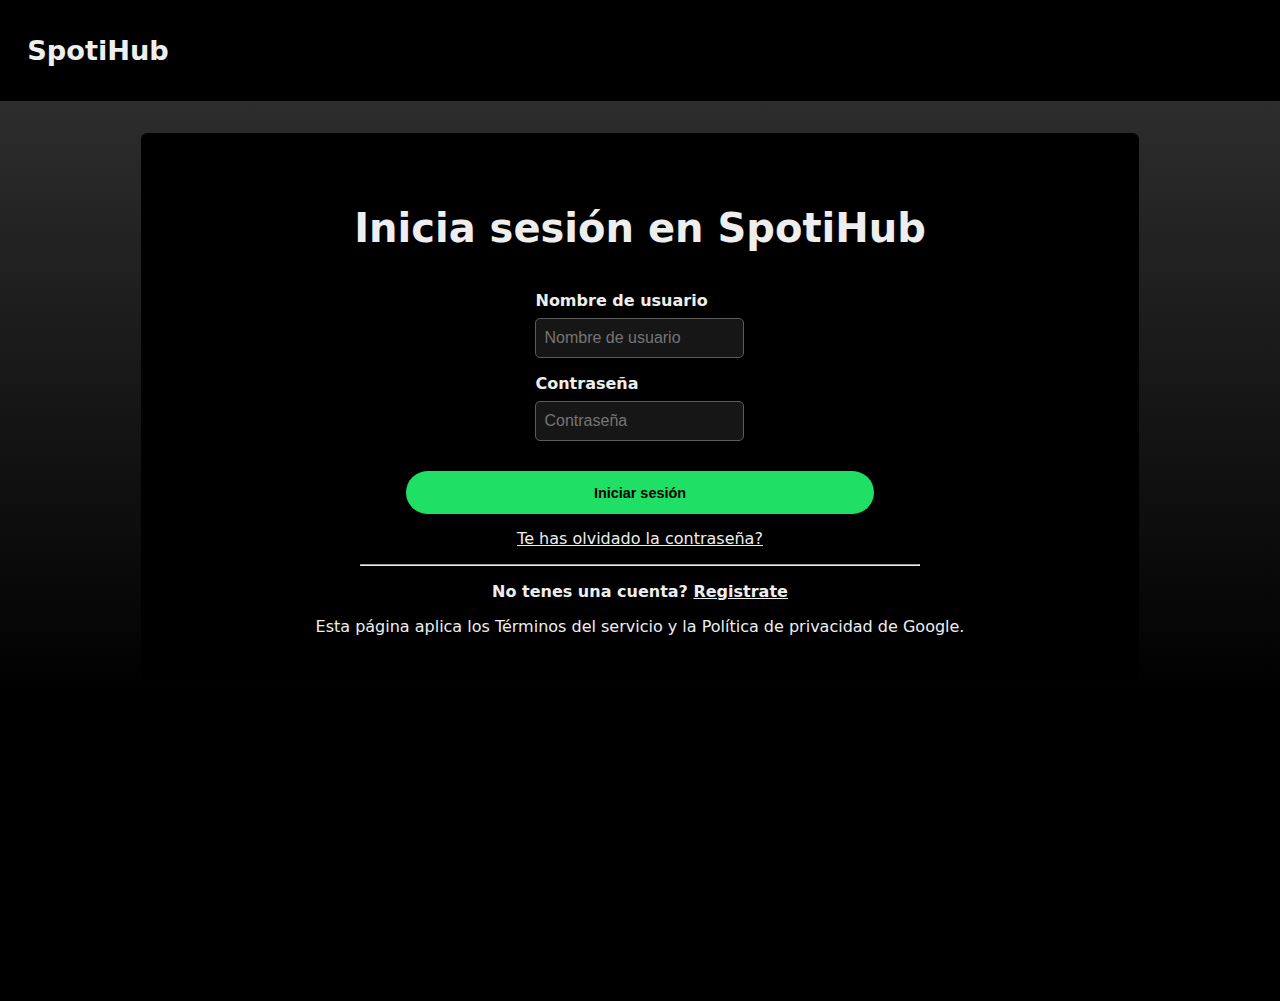
==== login.html @ 7aeb6ea9 "Brand new Login ladies n gentlemen" ====
<!DOCTYPE html>
<html lang="en">
  <head>
    <meta charset="UTF-8" />
    <link rel="icon" type="image/svg+xml" href="/javascript.svg" />
    <link href="https://fonts.googleapis.com/css2?family=Heebo:wght@600&display=swap" rel="stylesheet">
    <meta name="viewport" content="width=device-width, initial-scale=1.0" />
    <link rel="stylesheet" href="style.css">
    <title>SpotiHub | Iniciar sesión</title>
  </head>
  <body>
    <section class="nav">
      <h1 class="name">SpotiHub</h1>
    </section>
    <main class="mainContent">
      <header class="cont-caja">
        <section class="caja">
          <h1 class="titulo">Inicia sesión en SpotiHub</h1>
          <form class="login">
            <label for="username">Nombre de usuario</label>
            <input type="text" id="username" placeholder="Nombre de usuario" autocomplete="off">
            <label for="pass">Contraseña</label>
            <input type="password" id="pass" placeholder="Contraseña" autocomplete="off">
          </form>
          <button a class="boton"><strong>Iniciar sesión</strong></button>
          <p><a class="a2" href="#">Te has olvidado la contraseña?</a></p>
          <hr>
          <footer class="footer">
            <h4>No tenes una cuenta? <a href="#" class="register">Registrate</a></h4>
          </footer>
          <p>Esta página aplica los Términos del servicio y la Política de privacidad de Google.</p>
        </section>
      </header>
    </main>
    <script type="module" src="/main.js"></script>
  </body>
</html>
---- style.css ----
* {
  margin: 0;
  padding: 0;
  box-sizing: border-box;
}

html,
body {
  height: 100vh;
  max-width: 100vw;
}

:root {
  --color1: rgb(0, 0, 0);
  --color2: rgb(22, 22, 22);
  --color3: rgb(45, 45, 45);
  --color4: rgb(91, 91, 91);
  --color5: rgb(238, 238, 238);
  --color6: rgb(28, 28, 28);
  --button: rgb(31, 223, 100);
}

body {
  background-color: var(--color1);
  font-family: system-ui, -apple-system, BlinkMacSystemFont, 'Segoe UI', Roboto, Oxygen, Ubuntu, Cantarell, 'Open Sans', 'Helvetica Neue', sans-serif;
}

a {
  text-decoration: none;
}

li{
  list-style: none;
}
/*configurar grilla*/

article.container-grid {
  width: 100%;
  max-width: 100%;
  display: grid;
  grid-template-columns: 25% 75%;
  grid-template-rows: 1fr;
  gap: 1em;
  height: 100%;
}

/*aside*/

aside.asideSection {
  height: 100%;
  display: grid;
  grid-template-columns: 1fr;
  grid-template-rows: 20% 1fr;
  gap: 1em;
}

/*nav*/

section.nav {
  background-color: var(--color1);
  height: 6.3em;
  display: flex;
  align-items: center;
}

section.nav h1{
  color: var(--color5);
  font-size: 1.7em;
  margin-left: 1em;
}

section.nav ul.nav-containerItems {
  display: flex;
  flex-direction: column;
  height: 100%;
  padding:  0 0 0 2em;
  justify-content: space-evenly;
}

section.nav ul.nav-containerItems li.nav-itemElement button{
  background-color: transparent;
  border: none;
}


section.nav ul.nav-containerItems li.nav-itemElement button a{
  display: flex;
  gap: 1em;

}

section.nav ul.nav-containerItems li.nav-itemElement button a svg{
  height: 1.5em;
  fill: var(--color4);
}

section.nav ul.nav-containerItems li.nav-itemElement button a h6{
  font-size: 1.5em;
  color: var(--color4)

}

/*biblioteca*/

section.biblio {
  height: 100%;
  background-color: var(--color2);
  border-radius: 1em;
  padding: 1.5em 1em 1em 1em;
  overflow-y: auto;
}

section.biblio::-webkit-scrollbar{
  background-color: transparent;
}

section.biblio::-webkit-scrollbar-thumb{
  background-color: var(--color3);
  border-radius: 1em;
}

section.biblio div.biblio-header{
  display: flex;
  gap: 1em;
  align-items: center;
  position: relative;
}

section.biblio div.biblio-header svg{
  fill: var(--color4);
  height: 1.2em;
}

section.biblio div.biblio-header svg.plusButton{
  position: absolute;
  right: 0;
  top: 0;
  margin: .4em 0 0 0;
}

section.biblio div.biblio-header h6{
  color: var(--color4);
  font-size: 1.2em;
}

section.biblio div.biblio-main{
  display: flex;
  flex-direction: column;
  margin: 2em 0 0 0;
  color: var(--color5);
  gap: 1em;
}

section.biblio div.biblio-main div.biblioCard{
  display: flex;
  flex-direction: column;
  gap: .5em;
  background-color: var(--color3);
  border-radius: .5em;
  padding: .8em;

}

section.biblio div.biblio-main div.biblioCard h6{
  font-size: 1.1em;
}

section.biblio div.biblio-main div.biblioCard p{
  font-size: .9em;
}

section.biblio div.biblio-main div.biblioCard button{
  margin: 1em 0 0 0;
  padding: .6em 1.2em;
  width: max-content;
  border-radius: 1em;
  border: transparent;
  background-color: white;
  font-weight: bold;
}

div.biblio-footer ul.legalThings {
  padding: 4em 0 0 0;
}

div.biblio-footer ul.legalThings li{
  display: inline;
  margin-right: .9em;
}

div.biblio-footer ul.legalThings li a{
  color: var(--color4);
}

div.biblio-footer ul.legalThings li a:hover{
  text-decoration: underline;
}

section.biblio button.translateButton{
  display: flex;
  align-items: center;
  gap: .5em;
  margin: 2em 0 0 0;
  padding: .5em .8em;
  border-radius: 1em;
  border: 1px solid var(--color4);
  color: var(--color5);
  background-color: transparent;
  font-size: .9em;
}

section.biblio button.translateButton svg{
  fill: var(--color5);
  height: 1.7em;
}
/*fin de aside*/

/*main*/

main.mainContent {
  background: linear-gradient(to bottom, var(--color3), var(--color2), var(--color1), var(--color1));
  padding: 1em;
  height: 100%;
  color: var(--color5);
  overflow-x: auto;
}

main.mainContent::-webkit-scrollbar{
  background-color: transparent;
}

main.mainContent::-webkit-scrollbar-thumb{
  background-color: var(--color3);
  border-radius: 2em;
  width: 2em;
}

main.mainContent header h1{
  font-size: 2.5em;
}

main.mainContent article.bodyOfContent {
  padding: 3em 0 0 0;
  display: flex;
  flex-direction: column;
  gap: 1em;
}

main.mainContent article.bodyOfContent section {
  width: 100%;
}

main.mainContent article.bodyOfContent section div.containerElements {
  display: flex;
  gap: 2em;
  flex-wrap: nowrap;
  overflow-x: scroll;
  margin: 0 0 0 0;
  padding: 2em 0 1em 0;
}

@media (width >=1275px) {
  main.mainContent article.bodyOfContent section div.containerElements {
    justify-content: space-around;
    overflow: hidden;
  }
}

main.mainContent article.bodyOfContent section div.containerElements article.element {
  background-color: var(--color6);
  padding: 1em 1em 1.5em 1em;
  border-radius: 1em;
  display: flex;
  flex-direction: column;
  width: max-content;
  gap: 1em;
  width: 11em;
  position: relative;
}

main.mainContent article.bodyOfContent section div.containerElements article.element button.goToSpotifyBtn{
  background-color: rgb(83, 255, 83);
  height: 3.5em;
  width: 3.5em;
  border-radius: 50%;
  border: none;
  display: grid;
  place-items: center;
  position: absolute;
  bottom: 0;
  right: 0;
  margin: 0 1em 4em 0;
  opacity: 0;
  transition: all .1s ease-in;
  box-shadow: -1px 8px 22px -5px rgba(0,0,0,0.75);
-webkit-box-shadow: -1px 8px 22px -5px rgba(0,0,0,0.75);
-moz-box-shadow: -1px 8px 22px -5px rgba(0,0,0,0.75);
}

main.mainContent article.bodyOfContent section div.containerElements article.element button.goToSpotifyBtn:hover{
  transition: all .1s ease-in;
  height: 3.8em;
  width: 3.8em;
  margin: 0 1.3em 4.3em 0;
}

main.mainContent article.bodyOfContent section div.containerElements article.element button.goToSpotifyBtn svg{
  height: 1.5em;
}

main.mainContent article.bodyOfContent section div.containerElements article.element div.img {
  height: 9em;
  width: 9em;
  background-color: var(--color1);
}

main.mainContent article.bodyOfContent section div.containerElements article.element div.img img {
  object-fit: cover;
  height: 9em;
  width: 9em;
}

main.mainContent article.bodyOfContent section div.containerElements article.element h3.nombre {
  width: 100%;
  text-overflow: ellipsis;
  white-space: nowrap;
  overflow: hidden;
  font-size: 1em;
}

main.mainContent article.bodyOfContent section div.containerElements article.element div.artista {
  width: 100%;
  text-overflow: ellipsis;
  white-space: nowrap;
  overflow: hidden;
  color: var(--color4);
}

/*Cajita login*/

header.cont-caja{
  display: flex;
  justify-content: center;
  margin-top: 1em;
}

section.caja{
  display: flex;
  justify-content: center;
  align-items: center;
  flex-direction: column;
  background-color: var(--color1);
  border-radius: 0.4em;
  width: 80%;
  padding: 2em;
}
.titulo{
  margin: 1em;
}

section.caja hr{
  width: 60%;
}

section.caja p{
  margin-bottom: 1em;
}
.a2{
  color: var(--color5);
  text-decoration: underline;
  transition: all 0.1s;
}

.a2:hover{
  color: var(--button);
  text-decoration-color: var(--button);
}
form.login{
  text-align: center;
  display: flex;
  justify-content: left;
  align-items: flex-start;
  flex-direction: column;
}
form.login label{
  font-weight:600;
  margin-bottom: 0.5em;
}

form.login input{
  background-color: var(--color2);
  border-radius: 5px;
  border-style:solid;
  border-color: var(--color4);
  border-width: 1px;
  height: 2.5em;
  font-size: 1em;
  margin-bottom: 1em;
  width: 100%;
  color: var(--color5);
}

form.login input::placeholder{
  padding-left: 0.5em;
}

button.boton{
  border-radius: 10em;
  height: 3em;
  width: 50%;
  margin: 1em;
  background-color: var(--button);
  border-style: none;
  font-weight: 500;
  font-size: 0.9em;
  transition: all 0.1s;
}

button.boton:hover{
  transform: scale(1.08);
  cursor: pointer;
}
/*footer*/

footer.footer {
  display: flex;
  flex-direction: column;
  gap: 1em;
  padding: 3em 0 5em 0;
}

footer.footer section.aboutUse {
  display: grid;
  grid-template-columns: repeat(5, 1fr);
  grid-template-rows: 1fr;
  grid-column-gap: 0px;
  grid-row-gap: 0px;
}


footer.footer section.aboutUse article ul{
  margin: .8em 0 0 0;
  display: flex;
  flex-direction: column;
  gap: .5em;
}

footer.footer section.aboutUse article ul li a{
  color: var(--color4);
}

footer.footer section.aboutUse article ul li a:hover{
  text-decoration: underline;
}

footer.footer article.media{
  display: flex;
  gap: .5em;
  justify-content: end;
}
footer.footer article.media button{
  height: 3em;
  width: 3em;
  border-radius: 50%;
  fill: var(--color5);
  background-color: var(--color3);
  border: none;
  display: grid;
  place-items: center;
}

footer.footer article.media button a{
  height: 100%;
  width: 100%;
  border-radius: 50%;
  display: grid;
  place-items: center;
}

footer.footer article.media button a svg{
  height: 1.3em;
}

footer.footer a{
  color: var(--color5);
  text-decoration: underline;
  text-decoration-color: var(--color5);
  transition: color 0.1s;
}

footer.footer a:hover{
  color: var(--button);
  text-decoration-color: var(--button);
}

footer.footer{
  padding: 0;
  margin: 1em;
}
section.aboutLegalUse {
  display: flex;
  position: relative;
  padding: 1em 0 0 0;
}

section.aboutLegalUse ul {
  width: 100%;
  display: grid;
  grid-template-columns: repeat(8, 1fr);
  grid-template-rows: 1fr;
  grid-column-gap: 0px;
  grid-row-gap: 1em;
  text-align: left;
  gap: 10px;
}

section.aboutLegalUse ul li {
  font-size:.9em;
  height: 100%;
  width: 100%;
  display: flex;
  align-items: center;
  text-align: left;
}

section.aboutLegalUse ul li a{
  color: var(--color4);
}

section.aboutLegalUse div.copyright{
  color: var(--color5);
}

/*fin de main*/
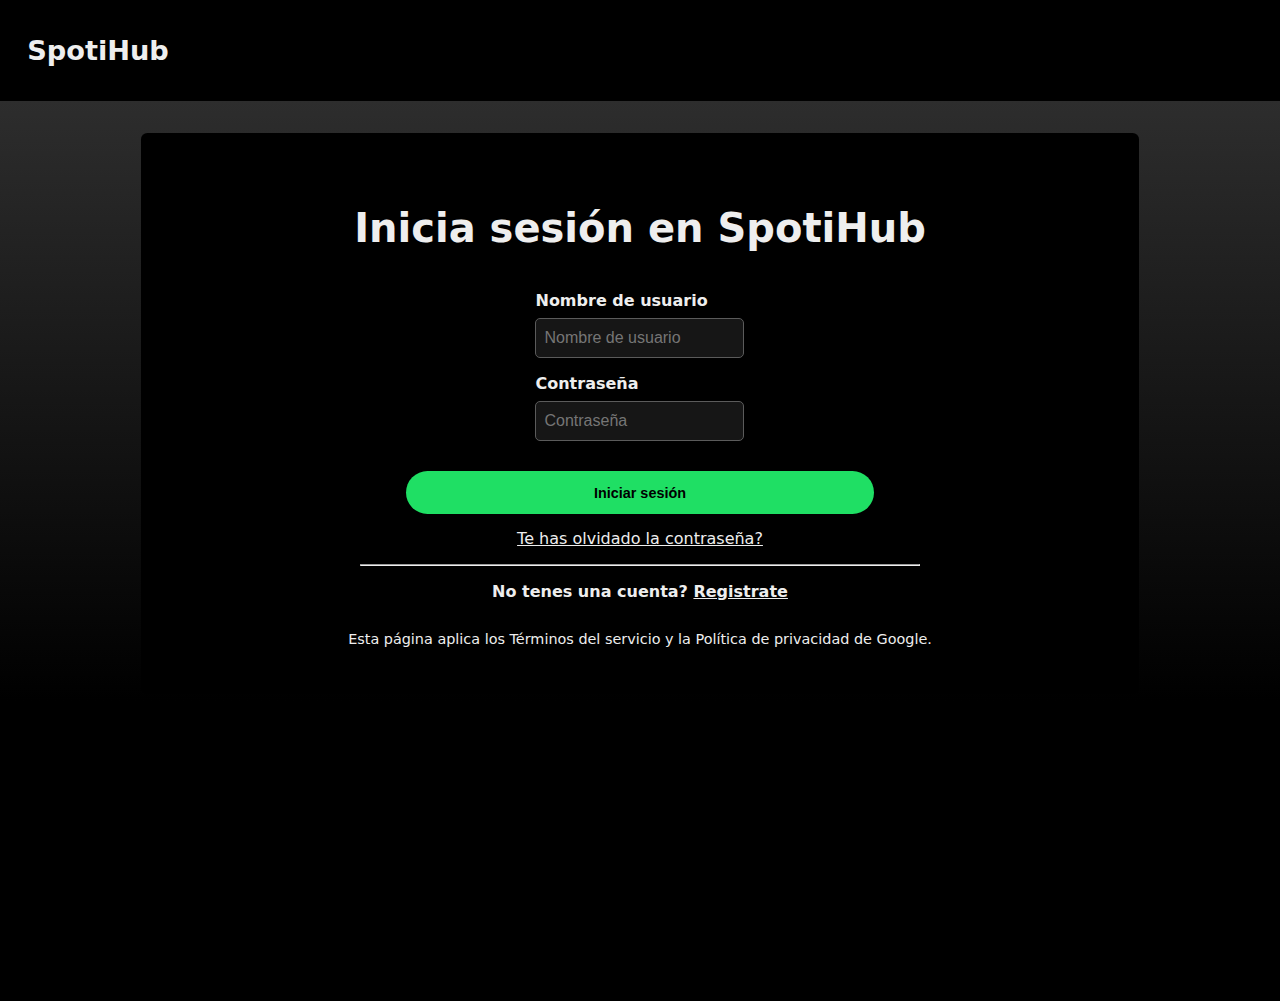
==== commit e669676a: "brand new commit my people, les do dis" ====
--- a/login.html
+++ b/login.html
@@ -28,7 +28,7 @@
           <footer class="footer">
             <h4>No tenes una cuenta? <a href="#" class="register">Registrate</a></h4>
           </footer>
-          <p>Esta página aplica los Términos del servicio y la Política de privacidad de Google.</p>
+          <p class="terminos">Esta página aplica los Términos del servicio y la Política de privacidad de Google.</p>
         </section>
       </header>
     </main>
--- a/style.css
+++ b/style.css
@@ -375,6 +375,11 @@
   color: var(--button);
   text-decoration-color: var(--button);
 }
+
+.terminos{
+  margin-top: 1em;
+  font-size: 0.9em;
+}
 form.login{
   text-align: center;
   display: flex;
